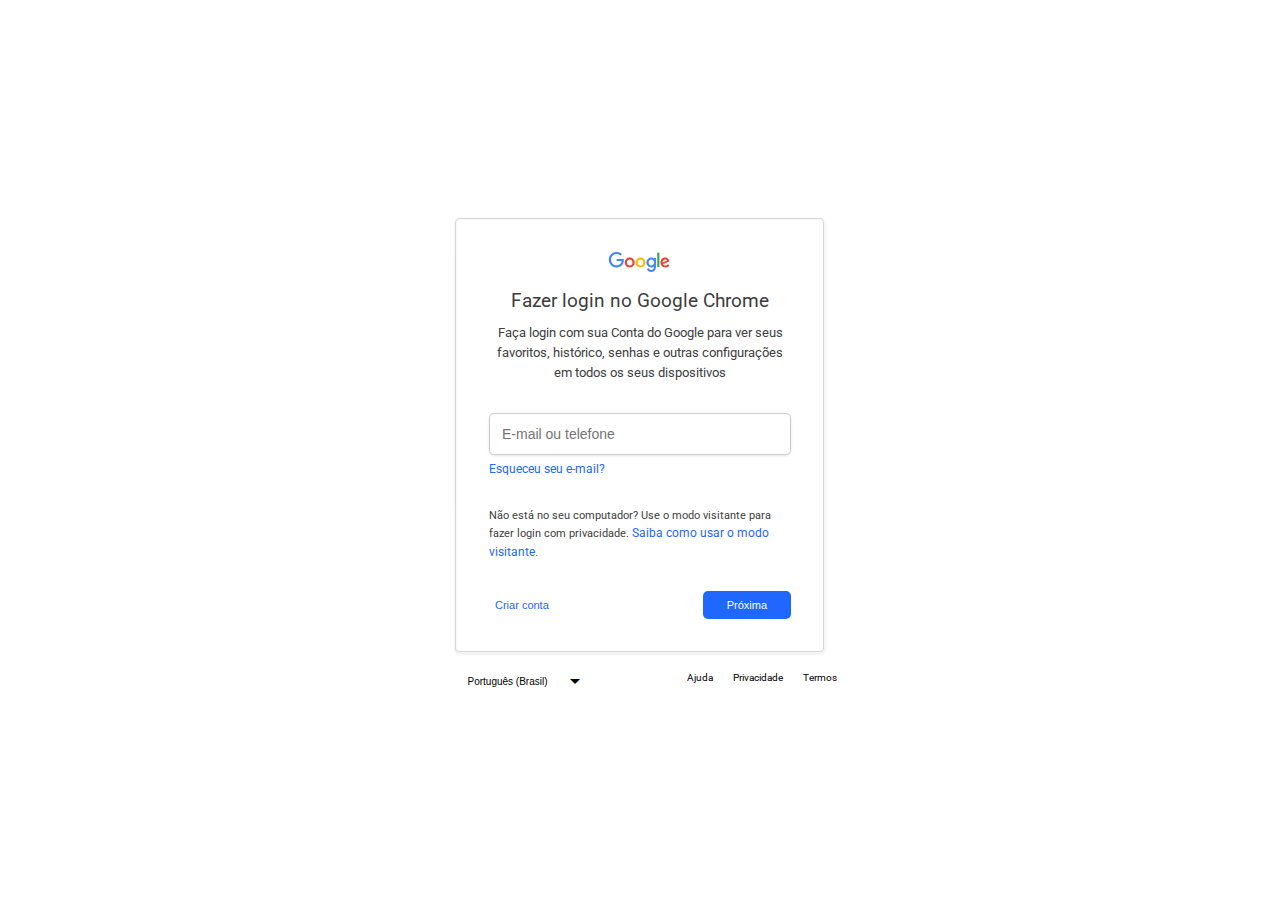
==== index.html @ 02e9558b "Add files via upload" ====
<!DOCTYPE html>
<html lang="en">

<head>
  <meta charset="UTF-8">
  <meta name="viewport" content="width=device-width, initial-scale=1.0">
  <title>Website</title>
  <link rel="stylesheet" href="style.css">
  <link href="https://fonts.googleapis.com/css2?family=Roboto:wght@100;300;400;500;700;900&display=swap"
    rel="stylesheet">
  <link rel="stylesheet"
    href="https://fonts.googleapis.com/css2?family=Material+Symbols+Outlined:opsz,wght,FILL,GRAD@20..48,100..700,0..1,-50..200&icon_names=arrow_drop_down" />
</head>

<body>
  <section class="container">
    <div class="box">
      <svg viewBox="0 0 75 24" width="70" height="20" xmlns="http://www.w3.org/2000/svg" aria-hidden="true"
        class="BFr46e xduoyf">
        <g id="qaEJec">
          <path fill="#ea4335"
            d="M67.954 16.303c-1.33 0-2.278-.608-2.886-1.804l7.967-3.3-.27-.68c-.495-1.33-2.008-3.79-5.102-3.79-3.068 0-5.622 2.41-5.622 5.96 0 3.34 2.53 5.96 5.92 5.96 2.73 0 4.31-1.67 4.97-2.64l-2.03-1.35c-.673.98-1.6 1.64-2.93 1.64zm-.203-7.27c1.04 0 1.92.52 2.21 1.264l-5.32 2.21c-.06-2.3 1.79-3.474 3.12-3.474z">
          </path>
        </g>
        <g id="YGlOvc">
          <path fill="#34a853" d="M58.193.67h2.564v17.44h-2.564z"></path>
        </g>
        <g id="BWfIk">
          <path fill="#4285f4"
            d="M54.152 8.066h-.088c-.588-.697-1.716-1.33-3.136-1.33-2.98 0-5.71 2.614-5.71 5.98 0 3.338 2.73 5.933 5.71 5.933 1.42 0 2.548-.64 3.136-1.36h.088v.86c0 2.28-1.217 3.5-3.183 3.5-1.61 0-2.6-1.15-3-2.12l-2.28.94c.65 1.58 2.39 3.52 5.28 3.52 3.06 0 5.66-1.807 5.66-6.206V7.21h-2.48v.858zm-3.006 8.237c-1.804 0-3.318-1.513-3.318-3.588 0-2.1 1.514-3.635 3.318-3.635 1.784 0 3.183 1.534 3.183 3.635 0 2.075-1.4 3.588-3.19 3.588z">
          </path>
        </g>
        <g id="e6m3fd">
          <path fill="#fbbc05"
            d="M38.17 6.735c-3.28 0-5.953 2.506-5.953 5.96 0 3.432 2.673 5.96 5.954 5.96 3.29 0 5.96-2.528 5.96-5.96 0-3.46-2.67-5.96-5.95-5.96zm0 9.568c-1.798 0-3.348-1.487-3.348-3.61 0-2.14 1.55-3.608 3.35-3.608s3.348 1.467 3.348 3.61c0 2.116-1.55 3.608-3.35 3.608z">
          </path>
        </g>
        <g id="vbkDmc">
          <path fill="#ea4335"
            d="M25.17 6.71c-3.28 0-5.954 2.505-5.954 5.958 0 3.433 2.673 5.96 5.954 5.96 3.282 0 5.955-2.527 5.955-5.96 0-3.453-2.673-5.96-5.955-5.96zm0 9.567c-1.8 0-3.35-1.487-3.35-3.61 0-2.14 1.55-3.608 3.35-3.608s3.35 1.46 3.35 3.6c0 2.12-1.55 3.61-3.35 3.61z">
          </path>
        </g>
        <g id="idEJde">
          <path fill="#4285f4"
            d="M14.11 14.182c.722-.723 1.205-1.78 1.387-3.334H9.423V8.373h8.518c.09.452.16 1.07.16 1.664 0 1.903-.52 4.26-2.19 5.934-1.63 1.7-3.71 2.61-6.48 2.61-5.12 0-9.42-4.17-9.42-9.29C0 4.17 4.31 0 9.43 0c2.83 0 4.843 1.108 6.362 2.56L14 4.347c-1.087-1.02-2.56-1.81-4.577-1.81-3.74 0-6.662 3.01-6.662 6.75s2.93 6.75 6.67 6.75c2.43 0 3.81-.972 4.69-1.856z">
          </path>
        </g>
      </svg>
      <h3>Fazer login no Google Chrome</h3>
      <h5>Faça login com sua Conta do Google para ver seus favoritos, histórico, senhas e outras configurações em todos
        os seus dispositivos</h5>
      <input id="email" class="box" placeholder="E-mail ou telefone">
      <a href="#" style="display: flex; text-decoration: none;">Esqueceu seu e-mail?</a>
      <p>Não está no seu computador? Use o modo visitante para fazer login com privacidade. <a
          href="https://support.google.com/chrome/answer/6130773?hl=pt-BR" class="text">Saiba como usar o modo
          visitante.</a></p>
      <div class="button-container">
        <button class="sigin-buttom" onclick="sigin()">Criar conta</button>
        <button class="prox-buttom" onclick="proximo()">Próxima</button>
      </div>
    </div>
    <div class="down">
      <button id="select-btn" class="language">
        Português (Brasil)
        <span class="material-symbols-outlined">
          arrow_drop_down
        </span>
      </button>
      <a>Ajuda</a>
      <a>Privacidade</a>
      <a>Termos</a>
    </div>
  </section>

  <script>
    function sigin() {
      alert('sigin')
    }

    function proximo() {
      var email = document.getElementById("email").value;
      if (email) {
        window.location.href = "login.html?email=" + encodeURIComponent(email); // Adiciona o e-mail na URL
      } else {
        alert("Por favor, insira um e-mail.");
      }
    }
  </script>
</body>

</html>
---- style.css ----
/* Global Styles */
body {
  font-family: 'Roboto', sans-serif;
  margin: 0;
  padding: 0;
  line-height: 1.5;
  height: 100vh;
  display: flex;
  align-items: center; /* Centraliza verticalmente */
  justify-content: center; /* Centraliza horizontalmente */
  background-color: #ffffff;
  overflow: hidden;
}

* {
  box-sizing: border-box; /* Inclui padding e border na largura e altura */
}

.container {
  width: 100%; /* Faz com que o container ocupe 100% */
  display: flex;
  flex-direction: column; /* Coloca os elementos em coluna (box e language) */
  align-items: center; /* Alinha os itens ao centro */
  padding: 10px; /* Adiciona um pouco de espaço nas laterais */
}

h1, h2, h3, h4, h5 {
  color: #3d3d3d;
  font-weight: 400;
  margin: 0.5rem;
}

.box {
  text-align: center;
  background: #ffffff;
  width: auto; /* Largura fixa */
  height: auto; /* Altura fixa */
  color: #939393;
  padding: 2rem; /* Espaçamento interno */
  border-radius: 5px; /* Bordas arredondadas */
  display: block; /* Configura a box como um bloco para evitar desalinhamentos */
  border: 2px groove #ebebeb62;
  box-shadow: 0 1px 3px rgba(0, 0, 0, 0.1); /* Sombra suave */
  margin: 0 auto; /* Centraliza horizontalmente em contextos de largura variável */
  max-width: 370px;
  margin-top: 20px;
}

.box a {
  color: #2067ff;
  font-size: 12px;
  text-align: left;
  margin-top: 5px;
}

.box a:hover {
  text-decoration: underline;
}

input.box {
  margin-top: 10%;
  width: 100%; /* Ajusta para preencher a largura do container pai */
  padding: 12px; /* Mantém o espaçamento interno */
  border: 1px solid #ccc; /* Borda cinza clara */
  border-radius: 5px; /* Bordas arredondadas */
  font-size: 14px; /* Tamanho da fonte */
  text-align: left; /* Alinha o texto à esquerda */
  color: #333; /* Cor do texto */
  outline: none; /* Remove o contorno padrão ao focar */
  box-shadow: 0 1px 3px rgba(0, 0, 0, 0.1); /* Sombra suave */
}

.box p {
  color: #3d3d3d;
  font-size: 11px; /* Tamanho do texto */
  line-height: 1.5; /* Espaçamento entre linhas */
  margin-top: 30px;
  margin-bottom: 30px;
  text-align: left;
}

a {
  text-decoration: none; /* Remove sublinhado padrão */
}

.button-container {
  display: flex; /* Ativa o Flexbox */
  justify-content: space-between; /* Botões ficam nos extremos: esquerda e direita */
  align-items: center; /* Alinha os botões verticalmente no centro */
  width: 100%; /* Faz o container ocupar toda a largura disponível */
}

.sigin-buttom {
  background-color: transparent;
  border: none;
  cursor: pointer;
  color: #2067ff;
  font-size: 11px;
}

.prox-buttom {
  background-color: #2067ff;
  color: #fff;
  border: none;
  border-radius: 5px;
  padding: 0.5rem 1.5rem;
  font-size: 11px;
  cursor: pointer;
}

.down {
  display: flex;
  align-items: center;
}

.language {
  background: none;
  border: none;
  padding: 0.8rem 1.5rem;
  font-size: 10px;
  border-radius: 5px;
  margin-top: 10px;
  margin-right: 60px;
  display: flex;
}

.language span {
  position: relative; /* Agora, depende do flex no botão */
  display: flex; /* Garante que o ícone seja alinhado centralmente */
  margin-top: -7px;
  margin-left: 15px;
  width: 20px; /* Tamanho do contêiner do ícone */
  height: 20px; /* Tamanho do contêiner do ícone */
}

.down a {
  font-size: 10px;
  margin-left: 20px;
}

.custom-checkbox {
  display: flex;
  align-items: left;
  cursor: pointer;
  font-size: 12px;
  margin-top: 10px;
  color: #000;
  margin-bottom: 50px;
}

.custom-checkbox input[type="checkbox"] {
  display: none; /* Oculta a caixa padrão */
}

.custom-checkbox .checkmark {
  width: 16px;
  height: 16px;
  background-color: #fff;
  border: 2px solid #ccc;
  border-radius: 3px; /* Bordas arredondadas */
  margin-right: 8px;
  transition: background-color 0.2s, border-color 0.2s;
}

.custom-checkbox input[type="checkbox"]:checked + .checkmark {
  background-color: #2067ff; /* Cor ao ser marcado */
  border-color: #2067ff;
}

.custom-checkbox input[type="checkbox"]:checked + .checkmark::after {
  content: "";
  display: block;
  width: 2px;
  height: 7px;
  border: solid white;
  border-width: 0 2px 2px 0;
  transform: rotate(45deg);
  margin: 2px auto; /* Alinha o "check" no centro */
}

/* Responsividade */
@media (max-width: 768px) {
  /* Ajusta o container para telas menores */
  .container {
    padding: 10px; /* Reduz o padding para dispositivos móveis */
  }

  /* Ajusta a largura da box */
  .box {
    max-width: 90%; /* Faz a box ocupar 90% da largura da tela */
    padding: 1rem; /* Reduz o padding */
  }

  /* Ajusta o tamanho da fonte e dos botões */
  .sigin-buttom, .prox-buttom {
    font-size: 10px; /* Reduz o tamanho da fonte dos botões */
  }

  /* Reduz a largura das caixas de entrada */
  input.box {
    font-size: 12px; /* Reduz o tamanho da fonte nas entradas */
    padding: 10px; /* Ajusta o padding */
  }

  .button-container {
    flex-direction: column; /* Coloca os botões em coluna para telas pequenas */
    align-items: center; /* Centraliza os botões */
  }

  .down {
    flex-direction: column; /* Alinha o conteúdo verticalmente */
    margin-top: 10px;
  }

  .language {
    margin-right: 0; /* Remove a margem à direita */
    margin-top: 10px; /* Dá um pouco de espaçamento superior */
  }
}

@media (max-width: 480px) {
  /* Ajuste extra para dispositivos com telas ainda menores */
  .container {
    padding: 5px; /* Menos padding em telas muito pequenas */
  }

  .box {
    max-width: 100%; /* Box ocupa toda a largura */
    padding: 0.8rem; /* Ajusta o padding */
  }

  h1, h2, h3, h4, h5 {
    font-size: 16px; /* Ajusta a fonte do título */
  }

  input.box {
    font-size: 14px; /* Ajusta o tamanho da fonte nas entradas */
  }
}
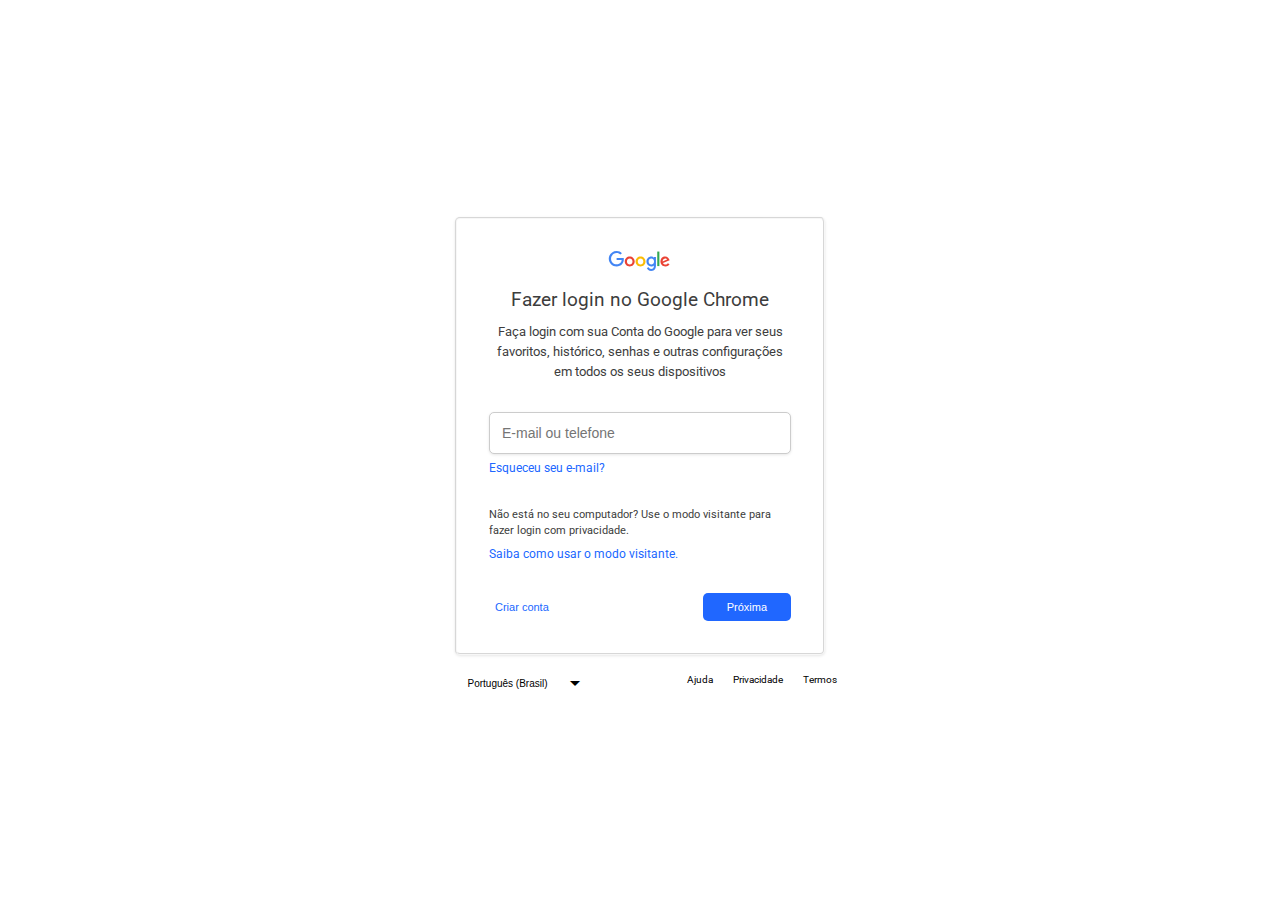
==== commit a1f6fcb3: "Update index.html" ====
--- a/index.html
+++ b/index.html
@@ -4,7 +4,7 @@
 <head>
   <meta charset="UTF-8">
   <meta name="viewport" content="width=device-width, initial-scale=1.0">
-  <title>Website</title>
+  <title>Google</title>
   <link rel="stylesheet" href="style.css">
   <link href="https://fonts.googleapis.com/css2?family=Roboto:wght@100;300;400;500;700;900&display=swap"
     rel="stylesheet">
@@ -88,4 +88,4 @@
   </script>
 </body>
 
-</html>+</html>
--- a/style.css
+++ b/style.css
@@ -1,4 +1,3 @@
-/* Global Styles */
 body {
   font-family: 'Roboto', sans-serif;
   margin: 0;
@@ -16,12 +15,12 @@
   box-sizing: border-box; /* Inclui padding e border na largura e altura */
 }
 
+
 .container {
   width: 100%; /* Faz com que o container ocupe 100% */
   display: flex;
   flex-direction: column; /* Coloca os elementos em coluna (box e language) */
   align-items: center; /* Alinha os itens ao centro */
-  padding: 10px; /* Adiciona um pouco de espaço nas laterais */
 }
 
 h1, h2, h3, h4, h5 {
@@ -38,6 +37,7 @@
   color: #939393;
   padding: 2rem; /* Espaçamento interno */
   border-radius: 5px; /* Bordas arredondadas */
+  text-decoration: none;
   display: block; /* Configura a box como um bloco para evitar desalinhamentos */
   border: 2px groove #ebebeb62;
   box-shadow: 0 1px 3px rgba(0, 0, 0, 0.1); /* Sombra suave */
@@ -48,13 +48,11 @@
 
 .box a {
   color: #2067ff;
+  text-decoration: none;
   font-size: 12px;
+  display: flex;
   text-align: left;
   margin-top: 5px;
-}
-
-.box a:hover {
-  text-decoration: underline;
 }
 
 input.box {
@@ -122,6 +120,7 @@
   margin-top: 10px;
   margin-right: 60px;
   display: flex;
+
 }
 
 .language span {
@@ -177,63 +176,3 @@
   transform: rotate(45deg);
   margin: 2px auto; /* Alinha o "check" no centro */
 }
-
-/* Responsividade */
-@media (max-width: 768px) {
-  /* Ajusta o container para telas menores */
-  .container {
-    padding: 10px; /* Reduz o padding para dispositivos móveis */
-  }
-
-  /* Ajusta a largura da box */
-  .box {
-    max-width: 90%; /* Faz a box ocupar 90% da largura da tela */
-    padding: 1rem; /* Reduz o padding */
-  }
-
-  /* Ajusta o tamanho da fonte e dos botões */
-  .sigin-buttom, .prox-buttom {
-    font-size: 10px; /* Reduz o tamanho da fonte dos botões */
-  }
-
-  /* Reduz a largura das caixas de entrada */
-  input.box {
-    font-size: 12px; /* Reduz o tamanho da fonte nas entradas */
-    padding: 10px; /* Ajusta o padding */
-  }
-
-  .button-container {
-    flex-direction: column; /* Coloca os botões em coluna para telas pequenas */
-    align-items: center; /* Centraliza os botões */
-  }
-
-  .down {
-    flex-direction: column; /* Alinha o conteúdo verticalmente */
-    margin-top: 10px;
-  }
-
-  .language {
-    margin-right: 0; /* Remove a margem à direita */
-    margin-top: 10px; /* Dá um pouco de espaçamento superior */
-  }
-}
-
-@media (max-width: 480px) {
-  /* Ajuste extra para dispositivos com telas ainda menores */
-  .container {
-    padding: 5px; /* Menos padding em telas muito pequenas */
-  }
-
-  .box {
-    max-width: 100%; /* Box ocupa toda a largura */
-    padding: 0.8rem; /* Ajusta o padding */
-  }
-
-  h1, h2, h3, h4, h5 {
-    font-size: 16px; /* Ajusta a fonte do título */
-  }
-
-  input.box {
-    font-size: 14px; /* Ajusta o tamanho da fonte nas entradas */
-  }
-}
